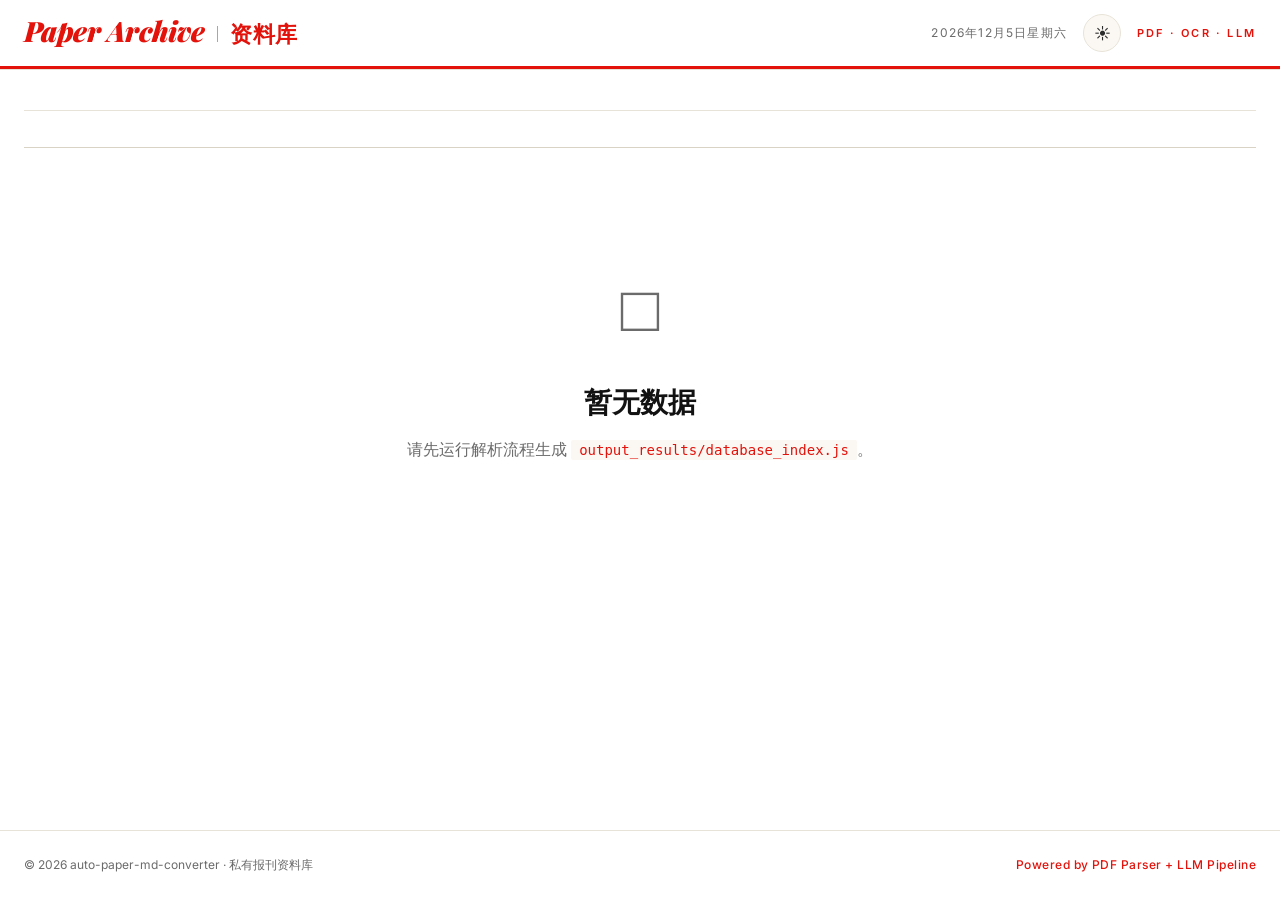
==== frontend/index.html @ baf44ee5 "Initial commit" ====
<!DOCTYPE html>
<html lang="zh-CN">
<head>
    <meta charset="UTF-8">
    <meta name="viewport" content="width=device-width, initial-scale=1.0">
    <title>Paper Archive · 报刊双语资料库</title>
    <meta name="description" content="基于 PDF 解析与 LLM 编译的私有报刊资料库">

    <link rel="preconnect" href="https://fonts.googleapis.com">
    <link rel="preconnect" href="https://fonts.gstatic.com" crossorigin>
    <link href="https://fonts.googleapis.com/css2?family=Playfair+Display:ital,wght@0,400;0,700;0,900;1,400&family=Source+Serif+4:ital,opsz,wght@0,8..60,400;0,8..60,600;1,8..60,400&family=Inter:wght@400;500;600;700&display=swap" rel="stylesheet">
    <link rel="stylesheet" href="assets/style.css?v=20260806-ft-briefing-1">
</head>
<body>
    <header class="masthead">
        <div class="masthead-inner">
            <a href="#/" class="masthead-logo">
                <span class="logo-en">Paper Archive</span>
                <span class="logo-divider"></span>
                <span class="logo-zh">资料库</span>
            </a>
            <div class="masthead-meta">
                <span id="masthead-date"></span>
                <button class="theme-toggle" id="theme-toggle" aria-label="切换主题">
                    <span class="icon-sun">☀</span>
                    <span class="icon-moon">☾</span>
                </button>
                <span class="masthead-tag">PDF · OCR · LLM</span>
            </div>
        </div>
        <div class="masthead-rule"></div>
    </header>

    <main id="view-wall" class="view view-wall is-active">

        <section class="publication-switcher" aria-label="选择报刊">
            <div id="publication-tabs" class="publication-tabs" role="tablist" aria-label="报刊列表"></div>
            <div class="publication-selection-meta">
                <h2 id="wall-publication-title"></h2>
                <span id="wall-publication-meta"></span>
            </div>
        </section>
        <section id="cover-grid" class="cover-grid"></section>
        <div id="empty-state" class="empty-state" hidden>
            <div class="empty-icon">□</div>
            <h2>暂无数据</h2>
            <p>请先运行解析流程生成 <code>output_results/database_index.js</code>。</p>
        </div>
    </main>

    <main id="view-publication" class="view view-publication">
        <div class="publication-toolbar">
            <button class="issue-home-link" id="btn-publication-back" type="button" aria-label="返回封面墙">
                <span class="issue-home-icon" aria-hidden="true">←</span>
                <span>返回封面墙</span>
            </button>
            <div>
                <span class="publication-kicker">Publication</span>
                <h1 id="publication-title" class="publication-title"></h1>
            </div>
            <span id="publication-meta" class="publication-meta"></span>
        </div>
        <section id="issue-grid" class="cover-grid"></section>
        <div id="publication-empty" class="empty-state" hidden>
            <div class="empty-icon">□</div>
            <h2>暂无已抓取期刊</h2>
        </div>
    </main>

    <main id="view-issue" class="view view-issue">
        <div class="issue-toolbar">
            <nav class="issue-breadcrumb" aria-label="当前位置">
                <button class="issue-home-link" id="btn-back" type="button" aria-label="返回封面墙">
                    <span class="issue-home-icon" aria-hidden="true">←</span>
                    <span>返回封面墙</span>
                </button>
                <span class="issue-breadcrumb-separator" aria-hidden="true">/</span>
                <span class="issue-date" id="issue-date-label"></span>
            </nav>
            <button class="mobile-nav-toggle" id="mobile-nav-toggle" data-toc-trigger aria-label="切换文章目录" aria-expanded="false">
                <span class="mobile-nav-icon">☰</span>
                <span class="mobile-nav-label">本期目录</span>
            </button>
            <span class="issue-id" id="issue-id-label"></span>
        </div>

        <div class="issue-body">
            <aside class="section-nav">
                <div class="section-nav-header">
                    <span class="section-nav-label">本期目录</span>
                    <span class="section-nav-count" id="article-count"></span>
                </div>
                <div class="section-nav-search">
                    <span class="search-icon">⌕</span>
                    <input type="search" id="nav-search" class="search-input"
                           placeholder="搜索标题、摘要、正文" autocomplete="off">
                    <button class="search-clear" id="nav-search-clear" aria-label="清除" hidden>×</button>
                </div>
                <div class="section-nav-empty" id="nav-search-empty" hidden>
                    <span>⌕</span> 无匹配文章
                </div>
                <nav id="article-list" class="article-list"></nav>
            </aside>

            <section class="article-pane">
                <section class="issue-overview" id="issue-overview" hidden></section>

                <div id="article-reader">
                    <div class="article-header" id="article-header">
                        <span class="article-section" id="current-section"></span>
                        <span class="article-category" id="current-category"></span>
                        <h2 class="article-title-zh" id="current-title-zh"></h2>
                        <h3 class="article-title-en" id="current-title-en"></h3>
                    </div>

                <div class="summary-block summary-pane">
                    <div class="pane-header">
                        <span class="pane-icon">§</span>
                        <span class="pane-title">中文解读</span>
                        <button class="tts-btn" id="tts-summary" type="button" aria-label="朗读中文解读" title="朗读中文解读">
                            <span class="tts-icon" aria-hidden="true">▶</span>
                            <span class="tts-label">朗读</span>
                        </button>
                    </div>
                    <article class="pane-body" id="summary-content"></article>
                </div>

                <div class="bilingual-block">
                    <div class="bilingual-header">
                        <span class="bilingual-icon">¶</span>
                        <span class="bilingual-title">中英对照</span>
                        <div class="tts-group">
                            <button class="tts-btn" id="tts-bilingual-zh" type="button" aria-label="朗读对照中文" title="朗读对照中文">
                                <span class="tts-icon" aria-hidden="true">▶</span>
                                <span class="tts-label">朗读中文</span>
                            </button>
                            <button class="tts-btn" id="tts-bilingual-en" type="button" aria-label="朗读对照英文" title="朗读对照英文">
                                <span class="tts-icon" aria-hidden="true">▶</span>
                                <span class="tts-label">朗读英文</span>
                            </button>
                        </div>
                    </div>
                    <div class="bilingual-grid" id="bilingual-grid"></div>
                </div>

                <nav class="article-pagination" aria-label="本期文章导航">
                    <button class="article-pagination-button article-nav-prev" id="article-nav-prev" type="button">
                        <span class="article-pagination-direction">← 上一篇文章</span>
                        <span class="article-pagination-title" id="article-nav-prev-title">已是本期第一篇</span>
                    </button>
                    <button class="article-pagination-button article-nav-next" id="article-nav-next" type="button">
                        <span class="article-pagination-direction">下一篇文章 →</span>
                        <span class="article-pagination-title" id="article-nav-next-title">已是本期最后一篇</span>
                    </button>
                </nav>

                    <button class="article-bottom-toc" id="article-bottom-toc" data-toc-trigger type="button"
                            aria-label="查看本期目录" aria-expanded="false">
                        <span class="article-bottom-toc-icon" aria-hidden="true">☰</span>
                        <span class="article-bottom-toc-copy">
                            <strong>查看本期目录</strong>
                            <span id="article-bottom-toc-count">快速选择本期其他文章</span>
                        </span>
                        <span class="article-bottom-toc-arrow" aria-hidden="true">›</span>
                    </button>
                </div>
            </section>
        </div>
    </main>

    <div class="reading-tools" aria-label="阅读工具">
        <button class="reading-tool reading-tool-top" id="back-to-top" type="button" aria-label="返回文章顶部" title="返回文章顶部">
            <span class="reading-tool-icon" aria-hidden="true">↑</span>
            <span class="reading-tool-label">顶部</span>
        </button>
    </div>

    <div class="toc-sheet" id="toc-sheet" hidden>
        <div class="toc-sheet-backdrop" id="toc-sheet-backdrop"></div>
        <div class="toc-sheet-panel" role="dialog" aria-modal="true" aria-labelledby="toc-sheet-title">
            <div class="toc-sheet-header">
                <span class="toc-sheet-title" id="toc-sheet-title">本期目录</span>
                <button class="toc-sheet-close" id="toc-sheet-close" type="button" aria-label="关闭">×</button>
            </div>
            <div class="toc-sheet-search">
                <span class="search-icon" aria-hidden="true">⌕</span>
                <input type="search" id="toc-search" class="search-input"
                       placeholder="搜索标题、摘要、正文" autocomplete="off">
                <button class="search-clear" id="toc-search-clear" type="button" aria-label="清除" hidden>×</button>
            </div>
            <div class="section-nav-empty toc-sheet-empty" id="toc-search-empty" hidden>
                <span>⌕</span> 无匹配文章
            </div>
            <div class="toc-sheet-body" id="toc-sheet-body"></div>
        </div>
    </div>

    <aside class="glossary-popover" id="glossary-popover" role="tooltip" hidden>
        <div class="glossary-popover-heading">
            <strong id="glossary-popover-term"></strong>
            <span id="glossary-popover-type"></span>
        </div>
        <div class="glossary-popover-zh" id="glossary-popover-zh"></div>
        <p id="glossary-popover-description"></p>
    </aside>

    <div class="glossary-sheet" id="glossary-sheet" hidden>
        <button class="glossary-sheet-backdrop" id="glossary-sheet-backdrop" type="button"
                aria-label="关闭术语解释"></button>
        <section class="glossary-sheet-panel" role="dialog" aria-modal="true"
                 aria-labelledby="glossary-sheet-term">
            <div class="glossary-sheet-handle" aria-hidden="true"></div>
            <header class="glossary-sheet-header">
                <div>
                    <span class="glossary-sheet-type" id="glossary-sheet-type"></span>
                    <h2 id="glossary-sheet-term"></h2>
                    <div class="glossary-sheet-zh" id="glossary-sheet-zh"></div>
                </div>
                <button class="glossary-sheet-close" id="glossary-sheet-close" type="button"
                        aria-label="关闭">×</button>
            </header>
            <p class="glossary-sheet-description" id="glossary-sheet-description"></p>
        </section>
    </div>

    <div class="lightbox" id="lightbox" hidden>
        <button class="lightbox-close" id="lightbox-close" aria-label="关闭">×</button>
        <button class="lightbox-prev" id="lightbox-prev" aria-label="上一张">‹</button>
        <button class="lightbox-next" id="lightbox-next" aria-label="下一张">›</button>
        <img class="lightbox-image" id="lightbox-image" src="" alt="">
        <div class="lightbox-caption" id="lightbox-caption"></div>
        <div class="lightbox-counter" id="lightbox-counter"></div>
    </div>

    <footer class="site-footer">
        <span>© <span id="footer-year"></span> auto-paper-md-converter · 私有报刊资料库</span>
        <span class="footer-tech">Powered by PDF Parser + LLM Pipeline</span>
    </footer>

    <script src="https://cdn.jsdelivr.net/npm/marked@13.0.3/marked.min.js"></script>
    <script>
        window.PAPER_FRONTEND_VERSION = '20260806-ft-briefing-1';
    </script>
    <script src="assets/data-config.js?v=20260806-ft-briefing-1"></script>
    <script src="assets/bootstrap.js?v=20260806-ft-briefing-1"></script>
</body>
</html>
---- frontend/assets/style.css ----
/* ============================================================
   economist_purifier · 经济学人风格双语智库
   Design tokens + Theme system (light / dark)
   ============================================================ */

:root {
    /* Brand */
    --brand-red: #e3120b;
    --brand-red-dark: #b30e08;
    --brand-red-light: #ffe9e7;
    --brand-red-dim: rgba(227, 18, 11, 0.08);

    /* Light theme surfaces */
    --bg: #ffffff;
    --bg-soft: #fbf8f3;
    --bg-elevated: #ffffff;
    --bg-overlay: rgba(255, 255, 255, 0.92);

    --text: #121212;
    --text-soft: #2c2c2c;
    --text-muted: #6b6b6b;
    --text-faint: #a8a8a8;

    --border: #e8e3d8;
    --border-soft: #f0ebe1;
    --border-strong: #d8d3c5;
    --hairline: #d8d3c5;

    --shadow-card: 0 1px 2px rgba(0, 0, 0, 0.04), 0 8px 24px rgba(0, 0, 0, 0.06);
    --shadow-card-hover: 0 4px 8px rgba(0, 0, 0, 0.06), 0 20px 48px rgba(0, 0, 0, 0.12);
    --shadow-floating: 0 6px 16px rgba(227, 18, 11, 0.25), 0 2px 6px rgba(0, 0, 0, 0.12);
    --code-bg: #f0ebe1;

    --font-display: 'Playfair Display', 'Times New Roman', Georgia, serif;
    --font-body: 'Source Serif 4', Georgia, 'Times New Roman', serif;
    --font-ui: 'Inter', -apple-system, BlinkMacSystemFont, 'Segoe UI', Roboto, sans-serif;

    --radius-sm: 2px;
    --radius-md: 6px;
    --radius-lg: 10px;
    --transition-fast: 180ms cubic-bezier(0.22, 0.61, 0.36, 1);

    color-scheme: light;
}

[data-theme="dark"] {
    --bg: #0f0f0f;
    --bg-soft: #1a1a1a;
    --bg-elevated: #1c1c1c;
    --bg-overlay: rgba(15, 15, 15, 0.92);

    --text: #ededed;
    --text-soft: #c8c8c8;
    --text-muted: #8b8b8b;
    --text-faint: #555555;

    --border: #2a2a2a;
    --border-soft: #222222;
    --border-strong: #3a3a3a;
    --hairline: #3a3a3a;

    --brand-red: #ff5b54;
    --brand-red-dark: #e3120b;
    --brand-red-light: #3a1a18;
    --brand-red-dim: rgba(255, 91, 84, 0.12);

    --shadow-card: 0 1px 2px rgba(0, 0, 0, 0.3), 0 8px 24px rgba(0, 0, 0, 0.4);
    --shadow-card-hover: 0 4px 8px rgba(0, 0, 0, 0.4), 0 20px 48px rgba(0, 0, 0, 0.5);
    --shadow-floating: 0 6px 16px rgba(255, 91, 84, 0.35), 0 2px 6px rgba(0, 0, 0, 0.5);
    --code-bg: #232323;

    color-scheme: dark;
}

/* Reset */
*, *::before, *::after {
    box-sizing: border-box;
    margin: 0;
    padding: 0;
}

html {
    font-size: 16px;
    scroll-behavior: smooth;
    -webkit-text-size-adjust: 100%;
}

body {
    font-family: var(--font-body);
    color: var(--text);
    background: var(--bg);
    line-height: 1.65;
    -webkit-font-smoothing: antialiased;
    -moz-osx-font-smoothing: grayscale;
    min-height: 100vh;
    overflow-x: hidden;
    transition: background var(--transition-fast), color var(--transition-fast);
}

button { font-family: var(--font-ui); cursor: pointer; border: none; background: none; color: inherit; }
a { color: inherit; text-decoration: none; }
img { max-width: 100%; display: block; }
/* ========== Masthead ========== */
.masthead {
    position: sticky;
    top: 0;
    z-index: 100;
    background: var(--bg-overlay);
    backdrop-filter: saturate(180%) blur(20px);
    -webkit-backdrop-filter: saturate(180%) blur(20px);
    border-bottom: 1px solid var(--border);
    transition: background var(--transition-fast), border-color var(--transition-fast);
}

.masthead-inner {
    max-width: 1600px;
    margin: 0 auto;
    padding: 14px 24px;
    display: flex;
    align-items: center;
    justify-content: space-between;
    gap: 16px;
}

.masthead-logo {
    display: flex;
    align-items: baseline;
    gap: 12px;
    color: var(--brand-red);
    transition: opacity var(--transition-fast);
    flex-shrink: 0;
}

.masthead-logo:hover { opacity: 0.75; }

.logo-en {
    font-family: var(--font-display);
    font-weight: 900;
    font-style: italic;
    font-size: clamp(20px, 3vw, 28px);
    letter-spacing: -0.02em;
    line-height: 1;
}

.logo-divider {
    width: 1px;
    height: 16px;
    background: var(--brand-red);
    opacity: 0.5;
}

.logo-zh {
    font-family: var(--font-display);
    font-weight: 700;
    font-size: clamp(16px, 2.5vw, 22px);
    letter-spacing: 0.04em;
}

.masthead-meta {
    display: flex;
    align-items: center;
    gap: 16px;
    font-family: var(--font-ui);
}

#masthead-date {
    font-size: 12px;
    color: var(--text-muted);
    text-transform: uppercase;
    letter-spacing: 0.1em;
}

.masthead-tag {
    font-size: 11px;
    color: var(--brand-red);
    font-weight: 600;
    letter-spacing: 0.2em;
}

.theme-toggle {
    width: 38px;
    height: 38px;
    border-radius: 50%;
    display: flex;
    align-items: center;
    justify-content: center;
    background: var(--bg-soft);
    border: 1px solid var(--border);
    color: var(--text-soft);
    transition: all var(--transition-fast);
    font-size: 16px;
    flex-shrink: 0;
}

.theme-toggle:hover {
    border-color: var(--brand-red);
    color: var(--brand-red);
    transform: rotate(15deg);
}

[data-theme="light"] .icon-moon { display: none; }
[data-theme="dark"] .icon-sun { display: none; }

.masthead-rule {
    height: 3px;
    background: var(--brand-red);
}

/* ========== View switcher ========== */
.view {
    max-width: 1600px;
    margin: 0 auto;
    padding: 40px 24px;
    min-height: calc(100vh - 140px);
    display: none;
    box-sizing: border-box;
}

.view.is-active {
    display: block;
    animation: viewEnter 480ms cubic-bezier(0.22, 0.61, 0.36, 1);
}

@keyframes viewEnter {
    from { opacity: 0; transform: translateY(16px); }
    to { opacity: 1; transform: translateY(0); }
}

@keyframes viewLeave {
    from { opacity: 1; transform: translateY(0); }
    to { opacity: 0; transform: translateY(-12px); }
}

.view.is-leaving {
    display: block;
    animation: viewLeave 220ms cubic-bezier(0.55, 0.06, 0.68, 0.19) forwards;
    pointer-events: none;
}

/* ========== Wall ========== */
.wall-hero {
    text-align: center;
    margin-bottom: 48px;
    padding-bottom: 28px;
    border-bottom: 1px solid var(--hairline);
}

.wall-title {
    font-family: var(--font-display);
    font-weight: 900;
    font-size: clamp(28px, 5vw, 52px);
    letter-spacing: -0.02em;
    color: var(--text);
    margin-bottom: 12px;
    line-height: 1.1;
}

.wall-subtitle {
    font-family: var(--font-body);
    font-style: italic;
    font-size: clamp(15px, 2vw, 18px);
    color: var(--text-muted);
    margin-bottom: 24px;
}

.wall-stats {
    display: inline-flex;
    flex-wrap: wrap;
    gap: 10px;
    justify-content: center;
}

.stat-pill {
    display: inline-flex;
    align-items: center;
    gap: 6px;
    padding: 6px 14px;
    background: var(--bg-soft);
    border: 1px solid var(--border);
    border-radius: 100px;
    font-family: var(--font-ui);
    font-size: 12px;
    color: var(--text-soft);
}

.stat-pill b {
    font-family: var(--font-display);
    font-weight: 700;
    font-size: 16px;
    color: var(--brand-red);
}

.publication-switcher {
    margin: 0 0 28px;
    padding: 0 0 18px;
    border-bottom: 1px solid var(--hairline);
}

.publication-tabs {
    display: flex;
    align-items: stretch;
    gap: 2px;
    border-bottom: 1px solid var(--border);
}

.publication-tab {
    position: relative;
    min-height: 54px;
    padding: 0 18px;
    color: var(--text-muted);
    font-family: var(--font-display);
    font-size: 17px;
    font-weight: 700;
    text-align: left;
    white-space: nowrap;
    transition: color var(--transition-fast), background var(--transition-fast);
}

.publication-tab::after {
    position: absolute;
    right: 18px;
    bottom: -1px;
    left: 18px;
    height: 3px;
    background: transparent;
    content: '';
}

.publication-tab-count {
    margin-left: 8px;
    color: var(--text-faint);
    font-family: var(--font-ui);
    font-size: 11px;
    font-weight: 500;
}

.publication-tab:hover,
.publication-tab:focus-visible {
    color: var(--brand-red);
    background: var(--brand-red-dim);
    outline: none;
}

.publication-tab.is-active {
    color: var(--text);
}

.publication-tab.is-active::after {
    background: var(--brand-red);
}

.publication-selection-meta {
    display: flex;
    align-items: baseline;
    justify-content: space-between;
    gap: 16px;
    padding-top: 18px;
}

.publication-selection-meta h2 {
    color: var(--text);
    font-family: var(--font-display);
    font-size: 26px;
    font-weight: 900;
    line-height: 1.2;
}

.publication-selection-meta span {
    color: var(--text-muted);
    font-family: var(--font-ui);
    font-size: 12px;
    white-space: nowrap;
}

.cover-grid {
    display: grid;
    grid-template-columns: repeat(auto-fill, minmax(280px, 1fr));
    gap: 24px;
}

.cover-card {
    background: var(--bg-elevated);
    border: 1px solid var(--border);
    border-radius: var(--radius-md);
    overflow: hidden;
    cursor: pointer;
    transition: transform var(--transition-fast), box-shadow var(--transition-fast), border-color var(--transition-fast);
    box-shadow: var(--shadow-card);
    animation: cardFadeIn 600ms cubic-bezier(0.22, 0.61, 0.36, 1) backwards;
}

.cover-card:nth-child(1) { animation-delay: 40ms; }
.cover-card:nth-child(2) { animation-delay: 80ms; }
.cover-card:nth-child(3) { animation-delay: 120ms; }
.cover-card:nth-child(4) { animation-delay: 160ms; }
.cover-card:nth-child(5) { animation-delay: 200ms; }
.cover-card:nth-child(6) { animation-delay: 240ms; }
.cover-card:nth-child(n+7) { animation-delay: 280ms; }

@keyframes cardFadeIn {
    from { opacity: 0; transform: translateY(20px); }
    to { opacity: 1; transform: translateY(0); }
}

.cover-card:hover {
    transform: translateY(-6px);
    box-shadow: var(--shadow-card-hover);
    border-color: var(--brand-red);
}

.cover-card:hover .cover-image { transform: scale(1.04); }

.cover-image-wrap {
    aspect-ratio: 3 / 4;
    background: linear-gradient(135deg, var(--brand-red) 0%, var(--brand-red-dark) 100%);
    overflow: hidden;
    position: relative;
}

.cover-image {
    width: 100%;
    height: 100%;
    object-fit: cover;
    transition: transform 600ms cubic-bezier(0.22, 0.61, 0.36, 1);
}

.cover-image-fallback {
    width: 100%;
    height: 100%;
    display: flex;
    align-items: center;
    justify-content: center;
    color: rgba(255, 255, 255, 0.85);
    font-family: var(--font-display);
    font-style: italic;
    font-weight: 900;
    font-size: clamp(40px, 8vw, 64px);
    letter-spacing: -0.03em;
}

.cover-body { padding: 18px 20px 20px; }

.cover-date-row {
    display: flex;
    align-items: center;
    justify-content: space-between;
    gap: 12px;
    margin-bottom: 4px;
}

.cover-date {
    min-width: 0;
    font-family: var(--font-display);
    font-weight: 700;
    font-size: 22px;
    color: var(--text);
}

.cover-weekend-label {
    flex: none;
    padding: 4px 7px 3px;
    border: 1px solid var(--brand-red);
    border-radius: var(--radius-sm);
    color: var(--brand-red);
    font-family: var(--font-ui);
    font-size: 10px;
    font-weight: 700;
    line-height: 1;
    letter-spacing: 0;
}

.cover-id {
    font-family: var(--font-ui);
    font-size: 11px;
    color: var(--text-muted);
    text-transform: uppercase;
    letter-spacing: 0.1em;
    margin-bottom: 14px;
}

.cover-file {
    min-height: 34px;
    margin: -6px 0 12px;
    font-family: var(--font-ui);
    font-size: 12px;
    line-height: 1.4;
    color: var(--text-soft);
    display: -webkit-box;
    -webkit-line-clamp: 2;
    -webkit-box-orient: vertical;
    overflow: hidden;
}

.cover-meta {
    display: flex;
    align-items: center;
    gap: 10px;
    padding-top: 14px;
    border-top: 1px solid var(--border);
    font-family: var(--font-ui);
    font-size: 12px;
    color: var(--text-muted);
}

.cover-meta-count { color: var(--brand-red); font-weight: 600; }

.cover-meta-arrow {
    margin-left: auto;
    color: var(--brand-red);
    font-size: 16px;
    transition: transform var(--transition-fast);
}

.cover-card:hover .cover-meta-arrow { transform: translateX(4px); }

.publication-toolbar {
    display: flex;
    align-items: end;
    justify-content: space-between;
    gap: 20px;
    margin-bottom: 34px;
    padding-bottom: 18px;
    border-bottom: 1px solid var(--hairline);
}

.publication-toolbar > div { flex: 1; text-align: center; }
.publication-kicker {
    display: block;
    color: var(--brand-red);
    font: 700 11px/1 var(--font-ui);
    letter-spacing: .18em;
    text-transform: uppercase;
    margin-bottom: 8px;
}
.publication-title {
    font: 900 38px/1.1 var(--font-display);
}
.publication-meta {
    min-width: 110px;
    text-align: right;
    color: var(--text-muted);
    font: 12px var(--font-ui);
}

.article-image-analysis {
    padding: 18px 22px 8px;
    border-bottom: 1px solid var(--border-soft);
    background: var(--bg-soft);
}
.article-image-analysis-title {
    margin-bottom: 12px;
    color: var(--brand-red);
    font: 700 11px var(--font-ui);
    letter-spacing: .14em;
    text-transform: uppercase;
}
.article-image-grid {
    display: grid;
    grid-template-columns: repeat(auto-fit, minmax(220px, 1fr));
    gap: 16px;
}
.article-image-item {
    margin: 0;
    border: 1px solid var(--border);
    background: var(--bg);
    cursor: zoom-in;
}
.article-image-item img {
    width: 100%;
    max-height: 280px;
    object-fit: contain;
    background: #f4f1eb;
}
.article-image-item figcaption {
    padding: 9px 11px 11px;
    color: var(--text-soft);
    font: 12px/1.55 var(--font-ui);
}
.article-image-kind {
    display: block;
    margin-bottom: 3px;
    color: var(--brand-red);
    font-weight: 700;
}

.empty-state {
    text-align: center;
    padding: 80px 20px;
    color: var(--text-muted);
}

.empty-icon { font-size: 64px; margin-bottom: 16px; }

.empty-state h2 {
    font-family: var(--font-display);
    font-size: 28px;
    color: var(--text);
    margin-bottom: 12px;
}

.empty-state code {
    background: var(--bg-soft);
    padding: 2px 8px;
    border-radius: var(--radius-sm);
    font-size: 14px;
    color: var(--brand-red);
}

/* ========== Issue toolbar ========== */
.issue-toolbar {
    display: flex;
    align-items: center;
    justify-content: space-between;
    gap: 16px;
    padding: 6px 0 14px;
    margin-bottom: 24px;
    border-bottom: 1px solid var(--hairline);
}

.issue-breadcrumb {
    display: flex;
    min-width: 0;
    align-items: center;
    gap: 10px;
    color: var(--text-muted);
    font-family: var(--font-ui);
    font-size: 12px;
}

.issue-home-link {
    display: inline-flex;
    align-items: center;
    gap: 6px;
    padding: 5px 0;
    color: var(--text-soft);
    font-size: 12px;
    font-weight: 600;
    transition: color var(--transition-fast), transform var(--transition-fast);
    flex-shrink: 0;
}

.issue-home-link:hover {
    color: var(--brand-red);
    transform: translateX(-2px);
}

.issue-home-icon {
    font-size: 15px;
    line-height: 1;
    transition: transform var(--transition-fast);
}

.issue-home-link:hover .issue-home-icon {
    transform: translateX(-2px);
}

.issue-breadcrumb-separator {
    color: var(--text-faint);
}

.issue-id {
    margin-left: auto;
    font-family: var(--font-ui);
    font-size: 11px;
    color: var(--text-muted);
    text-transform: uppercase;
    letter-spacing: 0.12em;
}

.issue-date {
    color: var(--text-muted);
    font-size: 12px;
    font-weight: 500;
    letter-spacing: 0.04em;
}

.mobile-nav-toggle {
    display: none;
    padding: 8px 14px;
    background: var(--bg-soft);
    border: 1px solid var(--border);
    border-radius: var(--radius-md);
    font-size: 13px;
    color: var(--text-soft);
    align-items: center;
    gap: 6px;
    transition: all var(--transition-fast);
}

.mobile-nav-icon {
    font-size: 16px;
    line-height: 1;
    transition: transform var(--transition-fast);
}

.mobile-nav-toggle.is-active {
    background: var(--brand-red);
    color: #fff;
    border-color: var(--brand-red);
}

.mobile-nav-toggle.is-active .mobile-nav-icon {
    transform: rotate(90deg);
}

.issue-body {
    display: grid;
    grid-template-columns: 280px 1fr;
    gap: 28px;
    align-items: start;
}

.section-nav {
    position: sticky;
    top: 110px;
    max-height: calc(100vh - 140px);
    overflow-y: auto;
    background: var(--bg-soft);
    border: 1px solid var(--border);
    border-radius: var(--radius-md);
    padding: 16px 0;
    transition: background var(--transition-fast), border-color var(--transition-fast);
}

.section-nav::-webkit-scrollbar { width: 6px; }
.section-nav::-webkit-scrollbar-thumb { background: var(--hairline); border-radius: 3px; }

.section-nav-header {
    display: flex;
    justify-content: space-between;
    align-items: center;
    padding: 0 18px 12px;
    border-bottom: 1px solid var(--border);
    margin-bottom: 10px;
}

.section-nav-label {
    font-family: var(--font-display);
    font-weight: 700;
    font-size: 16px;
    color: var(--text);
}

.section-nav-count {
    font-family: var(--font-ui);
    font-size: 11px;
    color: var(--brand-red);
    font-weight: 600;
    background: var(--brand-red-light);
    padding: 2px 8px;
    border-radius: 100px;
}

.article-list { list-style: none; }
.article-group { margin-bottom: 6px; }

.article-group.is-active {
    background: var(--brand-red-dim);
}

.article-group-header {
    display: flex;
    width: 100%;
    align-items: baseline;
    justify-content: space-between;
    gap: 10px;
    font-family: var(--font-ui);
    font-size: 10px;
    font-weight: 700;
    color: var(--text-muted);
    text-transform: uppercase;
    letter-spacing: 0.18em;
    padding: 10px 18px 4px;
    background: transparent;
    text-align: left;
    overflow-wrap: anywhere;
}

.article-group-header > span:first-child { min-width: 0; }
.article-group-count {
    flex: 0 0 auto;
    color: var(--text-faint);
    font-size: 10px;
    letter-spacing: 0;
}

.article-group-header:hover,
.article-group-header.is-active {
    color: var(--brand-red);
}

.article-category-header {
    cursor: default;
}

.article-category-header:not(.is-active):hover {
    color: var(--text-muted);
}

.article-item {
    display: block;
    width: 100%;
    text-align: left;
    padding: 10px 18px;
    border-left: 3px solid transparent;
    transition: all var(--transition-fast);
    cursor: pointer;
    font-family: var(--font-body);
    background: transparent;
}

.article-item:hover {
    background: var(--bg);
    border-left-color: var(--brand-red);
}

.article-item.is-active {
    background: var(--bg);
    border-left-color: var(--brand-red);
}

.article-item.is-active .article-item-title-zh {
    color: var(--brand-red);
    font-weight: 700;
}

.article-item-title-zh {
    font-size: 14px;
    color: var(--text);
    line-height: 1.4;
    margin-bottom: 2px;
    transition: color var(--transition-fast);
}

.article-item-title-en {
    font-size: 11px;
    color: var(--text-muted);
    font-style: italic;
    line-height: 1.3;
    display: -webkit-box;
    -webkit-line-clamp: 2;
    -webkit-box-orient: vertical;
    overflow: hidden;
}

.article-item.is-cartoon .article-item-title-en::before { content: '🎨 '; }
.article-item.is-indicators .article-item-title-en::before { content: '📊 '; }

/* 漫画/indicators 选中态: 与普通文章一致, 由 .is-active 控制 */
.article-item.is-cartoon.is-active {
    background: var(--brand-red-dim);
}

/* ========== Article pane ========== */
.article-pane { background: transparent; }

.article-header {
    margin-bottom: 24px;
    padding-bottom: 20px;
    border-bottom: 1px solid var(--hairline);
}

.article-section {
    display: inline-block;
    font-family: var(--font-ui);
    font-size: 10px;
    font-weight: 700;
    color: var(--brand-red);
    text-transform: uppercase;
    letter-spacing: 0.2em;
    margin-bottom: 10px;
}

.article-category {
    display: inline-block;
    margin-left: 8px;
    color: var(--text-muted);
    font-family: var(--font-ui);
    font-size: 10px;
}

.issue-overview {
    max-width: 920px;
    margin: 0 auto;
}

.issue-overview-header {
    padding-bottom: 22px;
    border-bottom: 2px solid var(--text);
}

.issue-overview-kicker {
    color: var(--brand-red);
    font-family: var(--font-ui);
    font-size: 10px;
    font-weight: 700;
    text-transform: uppercase;
}

.issue-overview-header h1 {
    margin: 7px 0 4px;
    color: var(--text);
    font-family: var(--font-display);
    font-size: 36px;
    line-height: 1.15;
}

.issue-overview-header p { color: var(--text-muted); font-style: italic; }
.frontpage-leads,
.whats-news,
.print-page-articles { padding: 24px 0; }
.frontpage-leads h2,
.whats-news-group h2,
.print-page-articles h2 {
    margin-bottom: 10px;
    font-family: var(--font-display);
    font-size: 19px;
}
.whats-news { border-top: 1px solid var(--hairline); }
.whats-news-group + .whats-news-group { margin-top: 28px; }
.whats-news-group h2 span { display: block; }
.whats-news-group h2 small {
    display: block;
    margin-top: 2px;
    color: var(--text-muted);
    font-family: var(--font-ui);
    font-size: 11px;
    font-weight: 500;
}
.whats-news-group ul { list-style: none; }
.whats-news-group li { border-top: 1px solid var(--hairline); }
.whats-news-group li:last-child { border-bottom: 1px solid var(--hairline); }
.whats-news-group button,
.issue-overview-article {
    display: flex;
    width: 100%;
    min-width: 0;
    padding: 13px 4px;
    align-items: baseline;
    justify-content: space-between;
    gap: 18px;
    background: transparent;
    color: var(--text);
    text-align: left;
}
.whats-news-group button:not(:disabled):hover,
.issue-overview-article:hover { color: var(--brand-red); }
.whats-news-group button:disabled { color: var(--text-muted); cursor: not-allowed; }
.whats-news-group button span { min-width: 0; line-height: 1.55; overflow-wrap: anywhere; }
.whats-news-group .whats-news-copy {
    display: flex;
    width: 100%;
    min-width: 0;
    flex: 1 1 auto;
    flex-direction: column;
    gap: 2px;
}
.whats-news-copy strong {
    overflow-wrap: anywhere;
    font-family: var(--font-display);
    font-size: 17px;
    line-height: 1.4;
}
.whats-news-copy em {
    overflow-wrap: anywhere;
    color: var(--text-muted);
    font-size: 12px;
    line-height: 1.45;
}
.whats-news-group .whats-news-summary {
    margin-top: 4px;
    color: var(--text-muted);
    font-size: 12px;
    line-height: 1.5;
}
.whats-news-group .whats-news-summary.is-primary {
    margin-top: 0;
    color: inherit;
    font-size: inherit;
}
.whats-news-group button small { flex: 0 0 auto; color: var(--brand-red); font-family: var(--font-ui); font-size: 11px; }
.whats-news-group button:disabled small { color: var(--text-faint); }
.issue-overview-articles { border-top: 1px solid var(--hairline); }
.issue-overview-article { border-bottom: 1px solid var(--hairline); }
.issue-overview-article strong { min-width: 0; font-family: var(--font-display); font-size: 17px; line-height: 1.4; overflow-wrap: anywhere; }
.issue-overview-article span { min-width: 0; max-width: 42%; color: var(--text-muted); font-size: 12px; font-style: italic; overflow-wrap: anywhere; }
.issue-overview-empty { padding: 24px 0; color: var(--text-muted); }

.article-title-zh {
    font-family: var(--font-display);
    font-weight: 900;
    font-size: clamp(22px, 3.5vw, 36px);
    line-height: 1.2;
    color: var(--text);
    margin-bottom: 12px;
    overflow-wrap: break-word;
    word-break: break-word;
}

.article-title-en {
    font-family: var(--font-body);
    font-style: italic;
    font-size: clamp(15px, 1.8vw, 18px);
    color: var(--text-muted);
    line-height: 1.4;
    overflow-wrap: break-word;
    word-break: break-word;
}

.article-pane { background: transparent; }

.pane-header {
    display: flex;
    align-items: baseline;
    gap: 10px;
    padding: 14px 22px;
    background: var(--bg-soft);
    border-bottom: 1px solid var(--border);
}

.pane-icon { font-size: 16px; }

.pane-title {
    font-family: var(--font-display);
    font-weight: 700;
    font-size: 17px;
    color: var(--text);
}

.pane-subtitle {
    font-family: var(--font-ui);
    font-size: 10px;
    color: var(--text-muted);
    text-transform: uppercase;
    letter-spacing: 0.16em;
    margin-left: auto;
}

.pane-body {
    padding: 24px 28px 36px;
    overflow-y: auto;
    max-height: calc(100vh - 280px);
    font-family: var(--font-body);
    font-size: 15.5px;
    line-height: 1.75;
    color: var(--text-soft);
}

.pane-body::-webkit-scrollbar { width: 8px; }
.pane-body::-webkit-scrollbar-thumb { background: var(--hairline); border-radius: 4px; }

.summary-pane .pane-body h1, .summary-pane .pane-body h2,
.summary-pane .pane-body h3, .summary-pane .pane-body h4 {
    font-family: var(--font-display);
    color: var(--text);
    margin-top: 26px;
    margin-bottom: 12px;
    line-height: 1.3;
}

.summary-pane .pane-body h3 {
    font-size: 19px;
    font-weight: 700;
    padding-bottom: 6px;
    border-bottom: 2px solid var(--brand-red);
    display: inline-block;
}

.summary-pane .pane-body h4 { font-size: 16px; font-weight: 700; color: var(--brand-red); }
.summary-pane .pane-body p { margin-bottom: 14px; }
.summary-pane .pane-body strong { color: var(--text); font-weight: 700; }
.summary-pane .pane-body ul, .summary-pane .pane-body ol { padding-left: 22px; margin-bottom: 16px; }
.summary-pane .pane-body li { margin-bottom: 6px; }

.summary-pane .pane-body table {
    width: 100%;
    border-collapse: collapse;
    margin: 16px 0;
    font-family: var(--font-ui);
    font-size: 13.5px;
}

.summary-pane .pane-body th {
    text-align: left;
    padding: 10px 12px;
    background: var(--bg-soft);
    border-bottom: 2px solid var(--brand-red);
    font-weight: 700;
    color: var(--text);
}

.summary-pane .pane-body td {
    padding: 10px 12px;
    border-bottom: 1px solid var(--border);
    color: var(--text-soft);
}

.summary-pane .pane-body tr:last-child td { border-bottom: none; }
.summary-pane .pane-body code {
    background: var(--code-bg);
    padding: 2px 6px;
    border-radius: var(--radius-sm);
    font-size: 13px;
    color: var(--brand-red);
}

.summary-pane .pane-body blockquote {
    border-left: 3px solid var(--brand-red);
    padding: 8px 16px;
    margin: 16px 0;
    color: var(--text-muted);
    font-style: italic;
}

/* ========== 中英逐段对照阅读器(平铺版) ========== */
.summary-block,
.bilingual-block {
    background: var(--bg);
    border: 1px solid var(--border);
    border-radius: var(--radius-md);
    overflow: hidden;
    transition: background var(--transition-fast), border-color var(--transition-fast);
}

.summary-block { margin-bottom: 20px; }

.bilingual-header {
    display: flex;
    align-items: baseline;
    gap: 10px;
    padding: 14px 22px;
    background: var(--bg-soft);
    border-bottom: 1px solid var(--border);
}

.bilingual-icon { font-size: 16px; }

.bilingual-title {
    font-family: var(--font-display);
    font-weight: 700;
    font-size: 17px;
    color: var(--text);
}

.bilingual-subtitle {
    font-family: var(--font-ui);
    font-size: 10px;
    color: var(--text-muted);
    text-transform: uppercase;
    letter-spacing: 0.16em;
    margin-left: auto;
}

/* ============================================================
   TTS 朗读按钮 (Web Speech API,  零成本)
   ============================================================ */
.tts-btn {
    display: inline-flex;
    align-items: center;
    gap: 6px;
    margin-left: auto;
    padding: 6px 12px;
    background: transparent;
    color: var(--text);
    border: 1px solid var(--border);
    border-radius: 18px;
    font-family: var(--font-ui);
    font-size: 12px;
    font-weight: 600;
    cursor: pointer;
    transition: all var(--transition-fast);
    -webkit-tap-highlight-color: transparent;
    line-height: 1;
    white-space: nowrap;
}

.tts-btn:hover {
    background: var(--bg-soft);
    border-color: var(--brand-red);
    color: var(--brand-red);
}

.tts-btn:active {
    transform: scale(0.97);
}

.tts-btn:disabled {
    opacity: 0.4;
    cursor: not-allowed;
    pointer-events: none;
}

/* 正在朗读:实心红色 */
.tts-btn.is-playing {
    background: var(--brand-red);
    border-color: var(--brand-red);
    color: #fff;
}

.tts-btn.is-playing:hover {
    background: var(--brand-red-dark);
    border-color: var(--brand-red-dark);
    color: #fff;
}

.tts-btn .tts-icon {
    font-size: 13px;
    line-height: 1;
}

/* 中英对照头部: 2 个按钮排在一起 */
.tts-group {
    display: inline-flex;
    gap: 8px;
    margin-left: auto;
}

/* 自适应: 极窄屏只留图标 */
@media (max-width: 480px) {
    .tts-btn .tts-label {
        display: none;
    }
    .tts-btn {
        padding: 6px 10px;
    }
}


/* 容器:只装一对一对的段落,不再有 1fr 1fr 大列 */
.bilingual-grid { }

/* 每一对段:左 ZH、右 EN,平铺到页面 */
.bilingual-pair {
    display: grid;
    grid-template-columns: 1fr 1fr;
    border-bottom: 1px dashed var(--border-soft);
}
.bilingual-pair:last-child { border-bottom: none; }

.bilingual-pair-zh,
.bilingual-pair-en {
    padding: 14px 22px;
    font-family: var(--font-body);
    font-size: 14.5px;
    line-height: 1.75;
    min-width: 0;       /* grid 子项允许压缩,防止中文长行撑爆布局 */
    overflow-wrap: break-word;
}
.bilingual-pair-en {
    color: var(--text-soft);
}
.bilingual-pair-zh {
    border-left: 1px solid var(--border);
    color: var(--text);
}

/* 段落内部排版(和之前一致,scope 改成 pair 即可) */
.bilingual-pair h1 {
    font-family: var(--font-display);
    font-size: 22px;
    font-weight: 700;
    margin: 18px 0 8px;
    line-height: 1.25;
}
.bilingual-pair h2 {
    font-family: var(--font-display);
    font-size: 19px;
    font-weight: 700;
    margin: 16px 0 6px;
}
.bilingual-pair h3 {
    font-family: var(--font-display);
    font-size: 17px;
    font-weight: 700;
    margin: 14px 0 6px;
}
.bilingual-pair h4 {
    font-family: var(--font-display);
    font-size: 15px;
    font-weight: 700;
    margin: 12px 0 4px;
    color: var(--brand-red);
}
.bilingual-pair p { margin-bottom: 10px; }
.bilingual-pair p:last-child { margin-bottom: 0; }
.bilingual-pair a {
    color: var(--brand-red);
    text-decoration: underline;
    text-decoration-thickness: 1px;
    text-underline-offset: 2px;
}
.bilingual-pair strong, .bilingual-pair b { font-weight: 700; color: var(--text); }
.bilingual-pair em, .bilingual-pair i { font-style: italic; }
.bilingual-pair ul, .bilingual-pair ol { padding-left: 22px; margin-bottom: 10px; }

.bilingual-empty {
    color: var(--text-muted);
    text-align: center;
    padding: 40px 20px;
    font-style: italic;
}

.text-muted {
    color: var(--text-muted);
    font-style: italic;
}

/* ========== 漫画专栏横幅 ========== */
.cartoon-banner {
    margin-bottom: 32px;
    padding: 24px 28px;
    background: var(--bg-soft);
    border-left: 4px solid var(--brand-red);
    border-radius: var(--radius-md);
}

.cartoon-tag {
    display: inline-block;
    font-family: var(--font-ui);
    font-size: 11px;
    font-weight: 700;
    color: var(--brand-red);
    text-transform: uppercase;
    letter-spacing: 0.2em;
    margin-bottom: 16px;
}

.cartoon-images {
    display: flex;
    flex-direction: column;
    gap: 16px;
    align-items: center;
}

.cartoon-images img {
    max-width: 100%;
    height: auto;
    border-radius: var(--radius-sm);
    box-shadow: 0 4px 14px rgba(0, 0, 0, 0.08);
    background: var(--bg);
    padding: 8px;
}

/* ========== 经济指标画廊 ========== */
.indicators-banner {
    margin-bottom: 32px;
    padding: 24px 28px;
    background: linear-gradient(135deg, #fff8f0 0%, var(--bg-soft) 100%);
    border-left: 4px solid var(--brand-red);
    border-radius: var(--radius-md);
}

[data-theme="dark"] .indicators-banner {
    background: linear-gradient(135deg, #2a1f15 0%, var(--bg-soft) 100%);
}

.indicators-tag {
    display: inline-block;
    font-family: var(--font-ui);
    font-size: 11px;
    font-weight: 700;
    color: var(--brand-red);
    text-transform: uppercase;
    letter-spacing: 0.2em;
    margin-bottom: 6px;
}

.indicators-hint {
    font-family: var(--font-ui);
    font-size: 12px;
    color: var(--text-muted);
    margin-bottom: 18px;
    font-style: italic;
}

.indicators-gallery {
    display: grid;
    grid-template-columns: repeat(auto-fill, minmax(260px, 1fr));
    gap: 16px;
}

.indicator-item {
    background: var(--bg);
    border: 1px solid var(--border);
    border-radius: var(--radius-sm);
    overflow: hidden;
    cursor: zoom-in;
    transition: transform var(--transition-fast), box-shadow var(--transition-fast), border-color var(--transition-fast);
}

.indicator-item:hover {
    transform: translateY(-3px);
    box-shadow: 0 6px 20px rgba(0, 0, 0, 0.1);
    border-color: var(--brand-red);
}

.indicator-item img {
    width: 100%;
    height: auto;
    display: block;
    background: var(--bg-soft);
}

.indicator-caption {
    padding: 10px 14px;
    font-family: var(--font-body);
    font-size: 12px;
    color: var(--text-muted);
    line-height: 1.4;
    border-top: 1px solid var(--border);
    min-height: 36px;
}

/* ========== 灯箱 ========== */
.lightbox {
    position: fixed;
    inset: 0;
    background: rgba(0, 0, 0, 0.94);
    z-index: 1000;
    display: flex;
    align-items: center;
    justify-content: center;
    flex-direction: column;
    padding: 60px 80px;
}

.lightbox[hidden] { display: none !important; }

.lightbox-image {
    max-width: 90vw;
    max-height: 78vh;
    object-fit: contain;
    background: #fff;
    box-shadow: 0 20px 60px rgba(0, 0, 0, 0.6);
    /* ★ 手机端原生双指缩放图片 (Chrome / Safari 都支持) */
    touch-action: pinch-zoom;
    /* ★ PC 端 cursor: zoom-in 已经在 JS 里动态设置 */
    -webkit-user-drag: none;
    user-select: none;
}

.lightbox-caption {
    margin-top: 16px;
    color: #fff;
    font-family: var(--font-body);
    font-size: 14px;
    text-align: center;
    max-width: 80vw;
    line-height: 1.5;
}

.lightbox-counter {
    position: absolute;
    top: 24px;
    right: 32px;
    color: rgba(255, 255, 255, 0.7);
    font-family: var(--font-ui);
    font-size: 13px;
    letter-spacing: 0.1em;
}

.lightbox-close, .lightbox-prev, .lightbox-next {
    position: absolute;
    background: rgba(255, 255, 255, 0.1);
    border: none;
    color: #fff;
    font-size: 32px;
    cursor: pointer;
    border-radius: 50%;
    transition: background var(--transition-fast);
    font-family: var(--font-ui);
    line-height: 1;
}

.lightbox-close:hover, .lightbox-prev:hover, .lightbox-next:hover {
    background: rgba(255, 255, 255, 0.25);
}

.lightbox-close { top: 24px; right: 24px; width: 48px; height: 48px; }
.lightbox-prev, .lightbox-next {
    top: 50%;
    transform: translateY(-50%);
    width: 56px;
    height: 56px;
}
.lightbox-prev { left: 16px; }
.lightbox-next { right: 16px; }

/* ========== Footer ========== */
.site-footer {
    max-width: 1600px;
    margin: 0 auto;
    padding: 24px;
    border-top: 1px solid var(--border);
    display: flex;
    justify-content: space-between;
    align-items: center;
    flex-wrap: wrap;
    gap: 12px;
    font-family: var(--font-ui);
    font-size: 12px;
    color: var(--text-muted);
}

.footer-tech {
    color: var(--brand-red);
    font-weight: 500;
    letter-spacing: 0.04em;
}

/* ============================================================
   Responsive — Tablet (≤1024px)
   ============================================================ */
@media (max-width: 1024px) {
    .view { padding: 32px 20px; }

    .issue-body {
        grid-template-columns: 1fr;
        gap: 20px;
    }

    .section-nav {
        position: static;
        max-height: 360px;
    }

    .mobile-nav-toggle {
        display: inline-flex;
        margin-left: auto;
    }

    .issue-id {
        display: none;
    }

    /* 平板/手机:每对的左右栏堆叠(防止半屏宽字太窄) */
    .bilingual-pair {
        grid-template-columns: 1fr;
    }
    .bilingual-pair-zh {
        border-left: none;
        border-top: 1px dashed var(--border-soft);
    }

    .pane-body {
        max-height: none;
    }
}

/* ============================================================
   Responsive — Mobile (≤640px)
   ============================================================ */
@media (max-width: 640px) {
    .publication-toolbar { align-items: flex-start; flex-wrap: wrap; }
    .publication-toolbar > div { order: -1; flex-basis: 100%; text-align: left; }
    .publication-title { font-size: 30px; }
    .publication-meta { margin-left: auto; min-width: 0; }
    .article-image-grid { grid-template-columns: 1fr; }

    .masthead-inner {
        padding: 12px 16px;
    }

    .logo-en { font-size: 20px; }
    .logo-zh { font-size: 18px; }
    .logo-divider { height: 14px; }

    #masthead-date { display: none; }
    .masthead-tag { display: none; }

    .wall-hero { margin-bottom: 32px; padding-bottom: 20px; }
    .wall-title { font-size: 28px; }
    .wall-subtitle { font-size: 14px; }

    .publication-switcher { margin-bottom: 20px; padding-bottom: 14px; }
    .publication-tabs {
        display: grid;
        grid-template-columns: repeat(var(--publication-tab-columns, 3), minmax(0, 1fr));
        width: 100%;
        gap: 0;
        overflow: visible;
    }
    .publication-tabs.is-many { grid-template-columns: repeat(2, minmax(0, 1fr)); }
    .publication-tab {
        min-width: 0;
        min-height: 58px;
        padding: 8px 7px;
        font-size: 13px;
        line-height: 1.2;
        text-align: center;
        white-space: normal;
    }
    .publication-tab::after { right: 7px; left: 7px; }
    .publication-tab-label {
        display: block;
        overflow-wrap: normal;
        text-wrap: balance;
    }
    .publication-tab-count { display: none; }
    .publication-selection-meta { gap: 12px; padding-top: 14px; }
    .publication-selection-meta h2 { font-size: 22px; }
    .publication-selection-meta span { font-size: 11px; }

    .cover-grid {
        grid-template-columns: repeat(auto-fill, minmax(200px, 1fr));
        gap: 18px;
    }

    .cover-image-wrap { aspect-ratio: 4 / 5; }
    .cover-body { padding: 14px 16px 16px; }
    .cover-date { font-size: 19px; }

    .view { padding: 24px 16px; }

    .issue-toolbar {
        flex-direction: row;
        align-items: center;
        flex-wrap: nowrap;
        gap: 8px;
        padding-bottom: 12px;
    }

    .issue-breadcrumb {
        min-width: 0;
    }

    .issue-home-link {
        font-size: 12px;
    }

    .issue-breadcrumb-separator,
    .issue-date {
        display: none;
    }

    .article-title-zh { font-size: 22px; }
    .article-title-en { font-size: 14px; }
    .issue-overview-header h1 { font-size: 30px; }
    .whats-news-group button,
    .issue-overview-article {
        align-items: flex-start;
        flex-direction: column;
        gap: 5px;
    }
    .issue-overview-article span { max-width: 100%; }

    .pane-body {
        padding: 18px 18px 28px;
        font-size: 14.5px;
        max-height: 400px;
    }

    .bilingual-pair-zh,
    .bilingual-pair-en {
        padding: 12px 16px;
        font-size: 13.5px;
    }

    .indicators-gallery {
        grid-template-columns: 1fr;
    }

    .lightbox {
        padding: 50px 20px;
    }

    .lightbox-prev, .lightbox-next {
        width: 44px;
        height: 44px;
        font-size: 24px;
    }
    .site-footer {
        flex-direction: column;
        text-align: center;
        padding: 20px 16px;
    }
}

/* ============================================================
   Inline glossary
   ============================================================ */
.glossary-term {
    display: inline;
    padding: 0;
    border: 0;
    border-bottom: 1px dotted var(--brand-red);
    border-radius: 0;
    background: transparent;
    color: inherit;
    font: inherit;
    line-height: inherit;
    text-align: inherit;
    text-decoration: none;
    text-underline-offset: 3px;
    cursor: help;
}

.glossary-term:hover,
.glossary-term:focus-visible,
.glossary-term[aria-expanded="true"] {
    border-bottom-style: solid;
    color: var(--brand-red);
    outline: none;
}

.glossary-term:focus-visible {
    box-shadow: 0 2px 0 var(--brand-red-light);
}

.glossary-popover {
    position: fixed;
    z-index: 1200;
    width: min(380px, calc(100vw - 32px));
    padding: 16px 18px;
    border: 1px solid var(--border-strong);
    border-top: 3px solid var(--brand-red);
    border-radius: var(--radius-md);
    background: var(--bg-elevated);
    color: var(--text);
    box-shadow: var(--shadow-card-hover);
    font-family: var(--font-ui);
    font-size: 13px;
    line-height: 1.65;
}

.glossary-popover[hidden],
.glossary-sheet[hidden] {
    display: none !important;
}

.glossary-popover-heading {
    display: flex;
    align-items: baseline;
    justify-content: space-between;
    gap: 12px;
}

.glossary-popover-heading strong {
    font-family: var(--font-display);
    font-size: 17px;
    line-height: 1.3;
}

.glossary-popover-heading span,
.glossary-sheet-type {
    flex: 0 0 auto;
    color: var(--brand-red);
    font-size: 10px;
    font-weight: 700;
    text-transform: uppercase;
}

.glossary-popover-zh,
.glossary-sheet-zh {
    margin-top: 2px;
    color: var(--text-muted);
    font-size: 12px;
}

.glossary-popover p {
    margin-top: 10px;
}

.glossary-sheet {
    position: fixed;
    inset: 0;
    z-index: 1300;
}

body.glossary-open {
    overflow: hidden;
}

.glossary-sheet-backdrop {
    position: absolute;
    inset: 0;
    width: 100%;
    height: 100%;
    background: rgba(0, 0, 0, 0.48);
}

.glossary-sheet-panel {
    position: absolute;
    right: 0;
    bottom: 0;
    left: 0;
    max-height: min(70vh, 540px);
    padding: 10px 20px max(24px, env(safe-area-inset-bottom));
    overflow-y: auto;
    border-radius: 8px 8px 0 0;
    background: var(--bg-elevated);
    color: var(--text);
    box-shadow: 0 -12px 40px rgba(0, 0, 0, 0.22);
}

.glossary-sheet-handle {
    width: 38px;
    height: 4px;
    margin: 0 auto 15px;
    border-radius: 2px;
    background: var(--border-strong);
}

.glossary-sheet-header {
    display: flex;
    align-items: flex-start;
    justify-content: space-between;
    gap: 16px;
}

.glossary-sheet-header h2 {
    margin-top: 2px;
    font-family: var(--font-display);
    font-size: 23px;
    line-height: 1.25;
}

.glossary-sheet-close {
    flex: 0 0 40px;
    width: 40px;
    height: 40px;
    border: 1px solid var(--border);
    border-radius: 50%;
    font-size: 24px;
    line-height: 1;
}

.glossary-sheet-description {
    margin-top: 16px;
    font-family: var(--font-body);
    font-size: 15px;
    line-height: 1.8;
}

@media (min-width: 721px) and (hover: hover) and (pointer: fine) {
    .glossary-sheet {
        display: none !important;
    }
}

@media (max-width: 720px), (hover: none), (pointer: coarse) {
    .glossary-popover {
        display: none !important;
    }

    .glossary-term {
        min-height: 28px;
        cursor: pointer;
        -webkit-tap-highlight-color: var(--brand-red-dim);
    }
}

@media print {
    .glossary-popover,
    .glossary-sheet {
        display: none !important;
    }
}

/* ============================================================
   Responsive — Small mobile (≤400px)
   ============================================================ */
@media (max-width: 400px) {
    .cover-grid { grid-template-columns: 1fr; }
    .cover-image-wrap { aspect-ratio: 3 / 4; }
    .stat-pill { font-size: 11px; padding: 5px 12px; }
}

/* ============================================================
   TOC 底部弹层 (从底部滑出, 显示本期所有文章)
   ============================================================ */
.toc-sheet {
    position: fixed;
    inset: 0;
    z-index: 200;
}

.toc-sheet[hidden] {
    display: none;
}

.toc-sheet-backdrop {
    position: absolute;
    inset: 0;
    background: rgba(0, 0, 0, 0.5);
    opacity: 0;
    transition: opacity 0.25s ease;
}

.toc-sheet.is-open .toc-sheet-backdrop {
    opacity: 1;
}

.toc-sheet-panel {
    position: absolute;
    left: 0;
    right: 0;
    bottom: 0;
    max-height: 75vh;
    background: var(--bg);
    border-radius: 16px 16px 0 0;
    box-shadow: 0 -8px 30px rgba(0, 0, 0, 0.18);
    transform: translateY(100%);
    transition: transform 0.3s cubic-bezier(0.16, 1, 0.3, 1);
    display: flex;
    flex-direction: column;
    width: 100%;
    max-width: 100vw;
    overflow: hidden;
}

.toc-sheet.is-open .toc-sheet-panel {
    transform: translateY(0);
}

.toc-sheet-header {
    display: flex;
    align-items: center;
    justify-content: space-between;
    padding: 16px 20px;
    border-bottom: 1px solid var(--border);
    flex-shrink: 0;
}

.toc-sheet-title {
    font-family: var(--font-display);
    font-weight: 700;
    font-size: 17px;
    color: var(--text);
}

.toc-sheet-close {
    width: 32px;
    height: 32px;
    border-radius: 50%;
    background: var(--bg-soft);
    border: none;
    color: var(--text);
    font-size: 22px;
    line-height: 1;
    cursor: pointer;
    display: flex;
    align-items: center;
    justify-content: center;
    transition: background 0.15s;
}

.toc-sheet-close:hover {
    background: var(--border);
}

.toc-sheet-body {
    flex: 1;
    overflow-y: auto;
    padding: 12px 0 24px;
    -webkit-overflow-scrolling: touch;
    min-width: 0;
}

.toc-sheet-search {
    position: relative;
    display: flex;
    align-items: center;
    flex: 0 0 auto;
    margin: 12px 16px 4px;
    min-width: 0;
}

.toc-sheet-empty {
    flex: 0 0 auto;
    padding: 24px 16px 12px;
}

.toc-sheet-search + .toc-sheet-empty:not([hidden]) + .toc-sheet-body {
    display: none;
}

/* 弹层内的文章按钮 (复用 .article-item, 但缩小尺寸) */
.toc-sheet-body .article-item {
    width: calc(100% - 32px);
    margin: 4px 16px;
    border-radius: 8px;
    padding: 12px 16px;
    box-sizing: border-box;
}

.toc-sheet-body .article-item.is-active {
    background: var(--brand-red-light);
    border-left: 3px solid var(--brand-red);
}

/* 桌面端弹层居中变体 */
@media (min-width: 768px) {
    .toc-sheet-panel {
        left: 50%;
        right: auto;
        transform: translateX(-50%) translateY(100%);
        width: 520px;
        max-width: calc(100vw - 32px);
        border-radius: 16px;
        margin-bottom: 0;
    }
    .toc-sheet.is-open .toc-sheet-panel {
        transform: translateX(-50%) translateY(0);
        bottom: 80px;
    }
    .toc-sheet.is-open .toc-sheet-panel {
        /* 桌面端浮在底部按钮上方 */
    }
}

/* ============================================================
   Print styles (bonus)
   ============================================================ */
@media print {
    .masthead, .section-nav, .lightbox, .reading-tools, .toc-sheet { display: none !important; }
    body { background: white; color: black; }
    .bilingual-pair { grid-template-columns: 1fr; }
    .bilingual-pair-en { border-left: none; border-top: 1px solid #ccc; }
    .pane-body { max-height: none; overflow: visible; }
}

/* ============================================================
   Mobile drawer for section nav
   ============================================================ */
@media (max-width: 1024px) {
    .section-nav {
        max-height: 0;
        overflow: hidden;
        padding: 0;
        border-width: 0;
        transition: max-height 280ms cubic-bezier(0.22, 0.61, 0.36, 1),
                    padding 280ms,
                    border-width 280ms,
                    margin-bottom 280ms;
    }

    .section-nav.is-open {
        max-height: 70vh;
        overflow-y: auto;  /* ★ 关键: 抽屉打开时启用垂直滚动 */
        -webkit-overflow-scrolling: touch;
        padding: 16px 0;
        border-width: 1px;
        margin-bottom: 20px;
    }

    .mobile-nav-toggle.is-active {
        background: var(--brand-red);
        color: #fff;
        border-color: var(--brand-red);
    }
}

/* ============================================================
   Search inputs
   ============================================================ */
.wall-search,
.section-nav-search {
    position: relative;
    max-width: 420px;
    margin: 20px auto 0;
    display: flex;
    align-items: center;
}

.section-nav-search {
    max-width: none;
    margin: 12px 18px 8px;
    padding: 0;
}

.search-icon {
    position: absolute;
    left: 14px;
    font-size: 14px;
    pointer-events: none;
    opacity: 0.6;
}

.search-input {
    flex: 1;
    padding: 10px 36px 10px 38px;
    background: var(--bg);
    border: 1px solid var(--border);
    border-radius: 100px;
    font-family: var(--font-ui);
    font-size: 13px;
    color: var(--text);
    transition: all var(--transition-fast);
    outline: none;
    width: 100%;
}

.search-input::placeholder {
    color: var(--text-faint);
}

.search-input:focus {
    border-color: var(--brand-red);
    box-shadow: 0 0 0 3px var(--brand-red-dim);
}

.search-clear {
    position: absolute;
    right: 8px;
    width: 24px;
    height: 24px;
    border-radius: 50%;
    background: var(--border);
    color: var(--text-soft);
    font-size: 16px;
    line-height: 1;
    display: flex;
    align-items: center;
    justify-content: center;
    transition: all var(--transition-fast);
}

.search-clear:hover {
    background: var(--brand-red);
    color: #fff;
}

.search-clear[hidden] { display: none; }

.section-nav-empty {
    padding: 32px 18px;
    text-align: center;
    font-family: var(--font-ui);
    font-size: 13px;
    color: var(--text-muted);
}

.section-nav-empty span {
    font-size: 22px;
    display: block;
    margin-bottom: 8px;
}

/* 搜索隐藏态 */
.cover-card.is-hidden,
.article-group.is-hidden,
.article-item.is-hidden {
    display: none;
}

.cover-grid.is-empty::before {
    content: '🔍 无匹配的期刊';
    grid-column: 1 / -1;
    text-align: center;
    padding: 60px 0;
    font-family: var(--font-display);
    font-size: 18px;
    color: var(--text-muted);
    font-style: italic;
}

/* 抽屉展开时锁背景滚动 */
body.nav-open {
    overflow: hidden;
}

/* 抽屉背景遮罩 */
.nav-drawer-backdrop {
    position: fixed;
    inset: 0;
    background: rgba(0, 0, 0, 0.5);
    z-index: 88;
    opacity: 0;
    pointer-events: none;
    transition: opacity 240ms cubic-bezier(0.22, 0.61, 0.36, 1);
}

.nav-drawer-backdrop.is-visible {
    opacity: 1;
    pointer-events: auto;
}

@media (min-width: 1025px) {
    .nav-drawer-backdrop { display: none; }
}

/* 文章搜索匹配徽章 */
.article-match-badge {
    display: none;
    margin-top: 4px;
    font-family: var(--font-ui);
    font-size: 10px;
    color: var(--brand-red);
    background: var(--brand-red-dim);
    padding: 1px 6px;
    border-radius: 3px;
    align-self: flex-start;
    letter-spacing: 0.02em;
}

.article-match-badge.is-visible {
    display: inline-block;
}

/* ============================================================
   Desktop issue-view (>=1025px)
   ------------------------------------------------------------
   不再锁视口高度:summary 自然撑开,bilingual 自然展开,
   整页恢复 natural scroll。bilingual 给一个最小高度
   让小文章时也有足够视觉占位。
   ============================================================ */
@media (min-width: 1025px) {
    /* 中文解读:自然撑开,不内部滚 */
    .view.view-issue.is-active .summary-block .pane-body {
        max-height: none;
        overflow-y: visible;
    }

    /* 双语对照:平铺到页面,不用固定高度、不用内部滚动 */
}

/* ============================================================
   Article navigation and reading tools
   ============================================================ */
.article-pagination {
    display: grid;
    grid-template-columns: minmax(0, 1fr) minmax(0, 1fr);
    gap: 16px;
    margin-top: 28px;
    padding-top: 24px;
    border-top: 1px solid var(--hairline);
}

.article-pagination-button {
    display: flex;
    min-width: 0;
    min-height: 104px;
    padding: 18px 20px;
    flex-direction: column;
    justify-content: center;
    gap: 8px;
    background: var(--bg-soft);
    border: 1px solid var(--border);
    border-radius: var(--radius-lg);
    text-align: left;
    transition: transform var(--transition-fast),
                border-color var(--transition-fast),
                box-shadow var(--transition-fast),
                background var(--transition-fast);
}

.article-pagination-button.article-nav-next {
    text-align: right;
    align-items: flex-end;
}

.article-pagination-button:not(:disabled):hover {
    transform: translateY(-2px);
    border-color: var(--brand-red);
    background: var(--bg);
    box-shadow: var(--shadow-card);
}

.article-pagination-button:focus-visible,
.article-bottom-toc:focus-visible,
.reading-tool:focus-visible {
    outline: 3px solid var(--brand-red-light);
    outline-offset: 3px;
}

.article-pagination-button.is-disabled,
.article-pagination-button:disabled {
    cursor: default;
    opacity: 0.55;
}

.article-pagination-direction {
    color: var(--brand-red);
    font-family: var(--font-ui);
    font-size: 11px;
    font-weight: 700;
    letter-spacing: 0.08em;
}

.article-pagination-title {
    max-width: 100%;
    color: var(--text);
    font-family: var(--font-display);
    font-size: 17px;
    font-weight: 700;
    line-height: 1.45;
    overflow: hidden;
    text-overflow: ellipsis;
    display: -webkit-box;
    -webkit-box-orient: vertical;
    -webkit-line-clamp: 2;
}

.article-bottom-toc {
    display: none;
}

.reading-tools {
    position: fixed;
    right: max(16px, calc((100vw - 1600px) / 2 + 24px));
    bottom: 24px;
    z-index: 90;
    display: flex;
    flex-direction: column;
    align-items: flex-end;
    gap: 10px;
    pointer-events: none;
}

.reading-tool {
    display: none;
    min-width: 48px;
    height: 48px;
    padding: 0 13px;
    align-items: center;
    justify-content: center;
    gap: 6px;
    border: 1px solid var(--border-strong);
    border-radius: 24px;
    background: var(--bg-overlay);
    color: var(--text);
    box-shadow: var(--shadow-card);
    backdrop-filter: blur(14px);
    -webkit-backdrop-filter: blur(14px);
    font-size: 12px;
    font-weight: 700;
    opacity: 0;
    transform: translateY(8px);
    transition: opacity var(--transition-fast),
                transform var(--transition-fast),
                color var(--transition-fast),
                background var(--transition-fast),
                border-color var(--transition-fast);
    pointer-events: none;
}

body.in-issue .reading-tool.is-visible {
    opacity: 1;
    transform: translateY(0);
    pointer-events: auto;
}

body.in-issue .reading-tool-top.is-visible {
    display: inline-flex;
}

.reading-tool:hover {
    background: var(--brand-red);
    border-color: var(--brand-red);
    color: #fff;
}

.reading-tool-icon {
    font-size: 17px;
    line-height: 1;
}

.reading-tool-top .reading-tool-label {
    display: none;
}

@media (max-width: 1024px) {
    .reading-tools {
        right: 16px;
        bottom: 16px;
    }

}

@media (max-width: 640px) {
    .article-pagination {
        grid-template-columns: 1fr;
        gap: 10px;
        margin-top: 20px;
        padding-top: 18px;
    }

    .article-pagination-button,
    .article-pagination-button.article-nav-next {
        min-height: 88px;
        padding: 15px 16px;
        text-align: left;
        align-items: flex-start;
    }

    .article-pagination-title {
        font-size: 16px;
    }

    .article-bottom-toc {
        display: flex;
        width: 100%;
        min-height: 78px;
        margin-top: 10px;
        padding: 14px 16px;
        align-items: center;
        gap: 12px;
        background: var(--bg-soft);
        border: 1px solid var(--border);
        border-radius: var(--radius-lg);
        color: var(--text);
        text-align: left;
        transition: transform var(--transition-fast),
                    border-color var(--transition-fast),
                    background var(--transition-fast),
                    box-shadow var(--transition-fast);
    }

    .article-bottom-toc:hover,
    .article-bottom-toc:active {
        transform: translateY(-1px);
        border-color: var(--brand-red);
        background: var(--bg);
        box-shadow: var(--shadow-card);
    }

    .article-bottom-toc-icon {
        display: inline-flex;
        width: 38px;
        height: 38px;
        flex: 0 0 38px;
        align-items: center;
        justify-content: center;
        border-radius: 50%;
        background: var(--brand-red-light);
        color: var(--brand-red);
        font-size: 17px;
    }

    .article-bottom-toc-copy {
        display: flex;
        min-width: 0;
        flex: 1;
        flex-direction: column;
        gap: 2px;
    }

    .article-bottom-toc-copy strong {
        font-family: var(--font-ui);
        font-size: 14px;
        font-weight: 700;
    }

    .article-bottom-toc-copy span {
        color: var(--text-muted);
        font-family: var(--font-ui);
        font-size: 11px;
    }

    .article-bottom-toc-arrow {
        color: var(--brand-red);
        font-size: 25px;
        line-height: 1;
    }

    .reading-tools {
        right: 12px;
        bottom: 12px;
        gap: 8px;
    }

    .reading-tool {
        min-width: 44px;
        height: 44px;
        padding: 0 11px;
        border-radius: 22px;
    }
}

.wall-hero--compact {
    margin-bottom: 24px;
    padding-bottom: 16px;
}
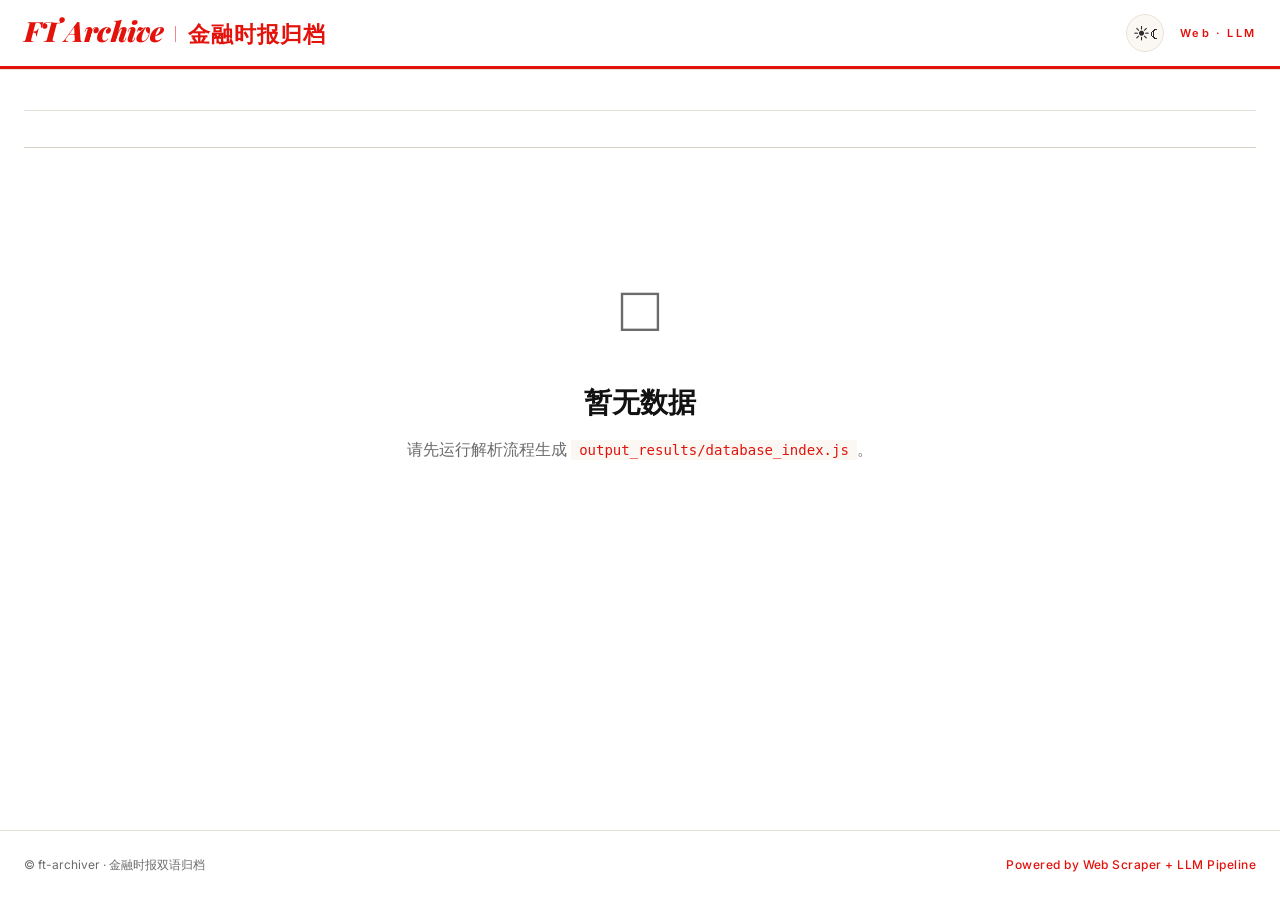
==== commit 4d6a8123: "Update archive frontend" ====
--- a/frontend/index.html
+++ b/frontend/index.html
@@ -3,21 +3,21 @@
 <head>
     <meta charset="UTF-8">
     <meta name="viewport" content="width=device-width, initial-scale=1.0">
-    <title>Paper Archive · 报刊双语资料库</title>
-    <meta name="description" content="基于 PDF 解析与 LLM 编译的私有报刊资料库">
+    <title>FT Archive · 金融时报双语归档</title>
+    <meta name="description" content="金融时报中英双语归档资料库">
 
     <link rel="preconnect" href="https://fonts.googleapis.com">
     <link rel="preconnect" href="https://fonts.gstatic.com" crossorigin>
     <link href="https://fonts.googleapis.com/css2?family=Playfair+Display:ital,wght@0,400;0,700;0,900;1,400&family=Source+Serif+4:ital,opsz,wght@0,8..60,400;0,8..60,600;1,8..60,400&family=Inter:wght@400;500;600;700&display=swap" rel="stylesheet">
-    <link rel="stylesheet" href="assets/style.css?v=20260806-ft-briefing-1">
+    <link rel="stylesheet" href="assets/style.css?v=20260822-compact-images-1">
 </head>
 <body>
     <header class="masthead">
         <div class="masthead-inner">
             <a href="#/" class="masthead-logo">
-                <span class="logo-en">Paper Archive</span>
+                <span class="logo-en">FT Archive</span>
                 <span class="logo-divider"></span>
-                <span class="logo-zh">资料库</span>
+                <span class="logo-zh">金融时报归档</span>
             </a>
             <div class="masthead-meta">
                 <span id="masthead-date"></span>
@@ -25,7 +25,7 @@
                     <span class="icon-sun">☀</span>
                     <span class="icon-moon">☾</span>
                 </button>
-                <span class="masthead-tag">PDF · OCR · LLM</span>
+                <span class="masthead-tag">Web · LLM</span>
             </div>
         </div>
         <div class="masthead-rule"></div>
@@ -103,15 +103,11 @@
             </aside>
 
             <section class="article-pane">
-                <section class="issue-overview" id="issue-overview" hidden></section>
-
-                <div id="article-reader">
-                    <div class="article-header" id="article-header">
-                        <span class="article-section" id="current-section"></span>
-                        <span class="article-category" id="current-category"></span>
-                        <h2 class="article-title-zh" id="current-title-zh"></h2>
-                        <h3 class="article-title-en" id="current-title-en"></h3>
-                    </div>
+                <div class="article-header" id="article-header">
+                    <span class="article-section" id="current-section"></span>
+                    <h2 class="article-title-zh" id="current-title-zh"></h2>
+                    <h3 class="article-title-en" id="current-title-en"></h3>
+                </div>
 
                 <div class="summary-block summary-pane">
                     <div class="pane-header">
@@ -130,11 +126,11 @@
                         <span class="bilingual-icon">¶</span>
                         <span class="bilingual-title">中英对照</span>
                         <div class="tts-group">
-                            <button class="tts-btn" id="tts-bilingual-zh" type="button" aria-label="朗读对照中文" title="朗读对照中文">
+                            <button class="tts-btn" id="tts-bilingual-zh" type="button" aria-label="朗读原文" title="朗读原文">
                                 <span class="tts-icon" aria-hidden="true">▶</span>
-                                <span class="tts-label">朗读中文</span>
+                                <span class="tts-label">朗读原文</span>
                             </button>
-                            <button class="tts-btn" id="tts-bilingual-en" type="button" aria-label="朗读对照英文" title="朗读对照英文">
+                            <button class="tts-btn cx-hide" id="tts-bilingual-en" type="button" aria-label="朗读对照英文" title="朗读对照英文">
                                 <span class="tts-icon" aria-hidden="true">▶</span>
                                 <span class="tts-label">朗读英文</span>
                             </button>
@@ -154,16 +150,15 @@
                     </button>
                 </nav>
 
-                    <button class="article-bottom-toc" id="article-bottom-toc" data-toc-trigger type="button"
-                            aria-label="查看本期目录" aria-expanded="false">
-                        <span class="article-bottom-toc-icon" aria-hidden="true">☰</span>
-                        <span class="article-bottom-toc-copy">
-                            <strong>查看本期目录</strong>
-                            <span id="article-bottom-toc-count">快速选择本期其他文章</span>
-                        </span>
-                        <span class="article-bottom-toc-arrow" aria-hidden="true">›</span>
-                    </button>
-                </div>
+                <button class="article-bottom-toc" id="article-bottom-toc" data-toc-trigger type="button"
+                        aria-label="查看本期目录" aria-expanded="false">
+                    <span class="article-bottom-toc-icon" aria-hidden="true">☰</span>
+                    <span class="article-bottom-toc-copy">
+                        <strong>查看本期目录</strong>
+                        <span id="article-bottom-toc-count">快速选择本期其他文章</span>
+                    </span>
+                    <span class="article-bottom-toc-arrow" aria-hidden="true">›</span>
+                </button>
             </section>
         </div>
     </main>
@@ -177,19 +172,10 @@
 
     <div class="toc-sheet" id="toc-sheet" hidden>
         <div class="toc-sheet-backdrop" id="toc-sheet-backdrop"></div>
-        <div class="toc-sheet-panel" role="dialog" aria-modal="true" aria-labelledby="toc-sheet-title">
+        <div class="toc-sheet-panel" role="dialog" aria-label="本期目录">
             <div class="toc-sheet-header">
-                <span class="toc-sheet-title" id="toc-sheet-title">本期目录</span>
+                <span class="toc-sheet-title">本期目录</span>
                 <button class="toc-sheet-close" id="toc-sheet-close" type="button" aria-label="关闭">×</button>
-            </div>
-            <div class="toc-sheet-search">
-                <span class="search-icon" aria-hidden="true">⌕</span>
-                <input type="search" id="toc-search" class="search-input"
-                       placeholder="搜索标题、摘要、正文" autocomplete="off">
-                <button class="search-clear" id="toc-search-clear" type="button" aria-label="清除" hidden>×</button>
-            </div>
-            <div class="section-nav-empty toc-sheet-empty" id="toc-search-empty" hidden>
-                <span>⌕</span> 无匹配文章
             </div>
             <div class="toc-sheet-body" id="toc-sheet-body"></div>
         </div>
@@ -233,15 +219,27 @@
     </div>
 
     <footer class="site-footer">
-        <span>© <span id="footer-year"></span> auto-paper-md-converter · 私有报刊资料库</span>
-        <span class="footer-tech">Powered by PDF Parser + LLM Pipeline</span>
+        <span>© <span id="footer-year"></span> ft-archiver · 金融时报双语归档</span>
+        <span class="footer-tech">Powered by Web Scraper + LLM Pipeline</span>
     </footer>
 
     <script src="https://cdn.jsdelivr.net/npm/marked@13.0.3/marked.min.js"></script>
     <script>
-        window.PAPER_FRONTEND_VERSION = '20260806-ft-briefing-1';
+        window.PAPER_DATABASE_ROOT = '../output_results/';
+        window.PAPER_FRONTEND_VERSION = '20260804-pipeline-tts-1';
+
+        const databaseIndexScript = document.createElement('script');
+        databaseIndexScript.src = `../output_results/database_index.js?v=${Date.now()}`;
+        databaseIndexScript.onload = () => {
+            const appScript = document.createElement('script');
+            appScript.src = `assets/app.js?v=${window.PAPER_FRONTEND_VERSION}`;
+            document.body.appendChild(appScript);
+        };
+        databaseIndexScript.onerror = () => {
+            document.getElementById('empty-state').hidden = false;
+            console.error('无法加载 output_results/database_index.js');
+        };
+        document.body.appendChild(databaseIndexScript);
     </script>
-    <script src="assets/data-config.js?v=20260806-ft-briefing-1"></script>
-    <script src="assets/bootstrap.js?v=20260806-ft-briefing-1"></script>
 </body>
 </html>
--- a/frontend/assets/style.css
+++ b/frontend/assets/style.css
@@ -213,7 +213,6 @@
     padding: 40px 24px;
     min-height: calc(100vh - 140px);
     display: none;
-    box-sizing: border-box;
 }
 
 .view.is-active {
@@ -440,33 +439,12 @@
 
 .cover-body { padding: 18px 20px 20px; }
 
-.cover-date-row {
-    display: flex;
-    align-items: center;
-    justify-content: space-between;
-    gap: 12px;
-    margin-bottom: 4px;
-}
-
 .cover-date {
-    min-width: 0;
     font-family: var(--font-display);
     font-weight: 700;
     font-size: 22px;
     color: var(--text);
-}
-
-.cover-weekend-label {
-    flex: none;
-    padding: 4px 7px 3px;
-    border: 1px solid var(--brand-red);
-    border-radius: var(--radius-sm);
-    color: var(--brand-red);
-    font-family: var(--font-ui);
-    font-size: 10px;
-    font-weight: 700;
-    line-height: 1;
-    letter-spacing: 0;
+    margin-bottom: 4px;
 }
 
 .cover-id {
@@ -547,6 +525,20 @@
     border-bottom: 1px solid var(--border-soft);
     background: var(--bg-soft);
 }
+.article-image-inline {
+    margin: 12px 0 28px;
+}
+.article-image-lead .article-image-grid {
+    grid-template-columns: repeat(auto-fill, minmax(180px, 240px));
+    justify-content: start;
+    gap: 12px;
+}
+.article-image-inline .article-image-grid {
+    grid-template-columns: minmax(0, 1fr);
+}
+.article-image-unlocated {
+    margin-top: 28px;
+}
 .article-image-analysis-title {
     margin-bottom: 12px;
     color: var(--brand-red);
@@ -570,6 +562,10 @@
     max-height: 280px;
     object-fit: contain;
     background: #f4f1eb;
+}
+.article-image-lead .article-image-item img {
+    height: 170px;
+    max-height: none;
 }
 .article-image-item figcaption {
     padding: 9px 11px 11px;
@@ -754,16 +750,7 @@
 .article-list { list-style: none; }
 .article-group { margin-bottom: 6px; }
 
-.article-group.is-active {
-    background: var(--brand-red-dim);
-}
-
 .article-group-header {
-    display: flex;
-    width: 100%;
-    align-items: baseline;
-    justify-content: space-between;
-    gap: 10px;
     font-family: var(--font-ui);
     font-size: 10px;
     font-weight: 700;
@@ -771,30 +758,6 @@
     text-transform: uppercase;
     letter-spacing: 0.18em;
     padding: 10px 18px 4px;
-    background: transparent;
-    text-align: left;
-    overflow-wrap: anywhere;
-}
-
-.article-group-header > span:first-child { min-width: 0; }
-.article-group-count {
-    flex: 0 0 auto;
-    color: var(--text-faint);
-    font-size: 10px;
-    letter-spacing: 0;
-}
-
-.article-group-header:hover,
-.article-group-header.is-active {
-    color: var(--brand-red);
-}
-
-.article-category-header {
-    cursor: default;
-}
-
-.article-category-header:not(.is-active):hover {
-    color: var(--text-muted);
 }
 
 .article-item {
@@ -870,121 +833,6 @@
     letter-spacing: 0.2em;
     margin-bottom: 10px;
 }
-
-.article-category {
-    display: inline-block;
-    margin-left: 8px;
-    color: var(--text-muted);
-    font-family: var(--font-ui);
-    font-size: 10px;
-}
-
-.issue-overview {
-    max-width: 920px;
-    margin: 0 auto;
-}
-
-.issue-overview-header {
-    padding-bottom: 22px;
-    border-bottom: 2px solid var(--text);
-}
-
-.issue-overview-kicker {
-    color: var(--brand-red);
-    font-family: var(--font-ui);
-    font-size: 10px;
-    font-weight: 700;
-    text-transform: uppercase;
-}
-
-.issue-overview-header h1 {
-    margin: 7px 0 4px;
-    color: var(--text);
-    font-family: var(--font-display);
-    font-size: 36px;
-    line-height: 1.15;
-}
-
-.issue-overview-header p { color: var(--text-muted); font-style: italic; }
-.frontpage-leads,
-.whats-news,
-.print-page-articles { padding: 24px 0; }
-.frontpage-leads h2,
-.whats-news-group h2,
-.print-page-articles h2 {
-    margin-bottom: 10px;
-    font-family: var(--font-display);
-    font-size: 19px;
-}
-.whats-news { border-top: 1px solid var(--hairline); }
-.whats-news-group + .whats-news-group { margin-top: 28px; }
-.whats-news-group h2 span { display: block; }
-.whats-news-group h2 small {
-    display: block;
-    margin-top: 2px;
-    color: var(--text-muted);
-    font-family: var(--font-ui);
-    font-size: 11px;
-    font-weight: 500;
-}
-.whats-news-group ul { list-style: none; }
-.whats-news-group li { border-top: 1px solid var(--hairline); }
-.whats-news-group li:last-child { border-bottom: 1px solid var(--hairline); }
-.whats-news-group button,
-.issue-overview-article {
-    display: flex;
-    width: 100%;
-    min-width: 0;
-    padding: 13px 4px;
-    align-items: baseline;
-    justify-content: space-between;
-    gap: 18px;
-    background: transparent;
-    color: var(--text);
-    text-align: left;
-}
-.whats-news-group button:not(:disabled):hover,
-.issue-overview-article:hover { color: var(--brand-red); }
-.whats-news-group button:disabled { color: var(--text-muted); cursor: not-allowed; }
-.whats-news-group button span { min-width: 0; line-height: 1.55; overflow-wrap: anywhere; }
-.whats-news-group .whats-news-copy {
-    display: flex;
-    width: 100%;
-    min-width: 0;
-    flex: 1 1 auto;
-    flex-direction: column;
-    gap: 2px;
-}
-.whats-news-copy strong {
-    overflow-wrap: anywhere;
-    font-family: var(--font-display);
-    font-size: 17px;
-    line-height: 1.4;
-}
-.whats-news-copy em {
-    overflow-wrap: anywhere;
-    color: var(--text-muted);
-    font-size: 12px;
-    line-height: 1.45;
-}
-.whats-news-group .whats-news-summary {
-    margin-top: 4px;
-    color: var(--text-muted);
-    font-size: 12px;
-    line-height: 1.5;
-}
-.whats-news-group .whats-news-summary.is-primary {
-    margin-top: 0;
-    color: inherit;
-    font-size: inherit;
-}
-.whats-news-group button small { flex: 0 0 auto; color: var(--brand-red); font-family: var(--font-ui); font-size: 11px; }
-.whats-news-group button:disabled small { color: var(--text-faint); }
-.issue-overview-articles { border-top: 1px solid var(--hairline); }
-.issue-overview-article { border-bottom: 1px solid var(--hairline); }
-.issue-overview-article strong { min-width: 0; font-family: var(--font-display); font-size: 17px; line-height: 1.4; overflow-wrap: anywhere; }
-.issue-overview-article span { min-width: 0; max-width: 42%; color: var(--text-muted); font-size: 12px; font-style: italic; overflow-wrap: anywhere; }
-.issue-overview-empty { padding: 24px 0; color: var(--text-muted); }
 
 .article-title-zh {
     font-family: var(--font-display);
@@ -1228,6 +1076,14 @@
 
 /* 容器:只装一对一对的段落,不再有 1fr 1fr 大列 */
 .bilingual-grid { }
+.cx-hide { display: none !important; }
+.bilingual-grid.is-source-only .bilingual-pair { display: block; }
+.bilingual-grid.is-source-only .bilingual-pair-zh {
+    border-left: none;
+    padding: 16px 22px;
+    font-size: 16px;
+    line-height: 1.9;
+}
 
 /* 每一对段:左 ZH、右 EN,平铺到页面 */
 .bilingual-pair {
@@ -1556,6 +1412,10 @@
     .publication-title { font-size: 30px; }
     .publication-meta { margin-left: auto; min-width: 0; }
     .article-image-grid { grid-template-columns: 1fr; }
+    .article-image-lead .article-image-grid {
+        grid-template-columns: repeat(2, minmax(0, 1fr));
+    }
+    .article-image-lead .article-image-item img { height: 140px; }
 
     .masthead-inner {
         padding: 12px 16px;
@@ -1635,14 +1495,6 @@
 
     .article-title-zh { font-size: 22px; }
     .article-title-en { font-size: 14px; }
-    .issue-overview-header h1 { font-size: 30px; }
-    .whats-news-group button,
-    .issue-overview-article {
-        align-items: flex-start;
-        flex-direction: column;
-        gap: 5px;
-    }
-    .issue-overview-article span { max-width: 100%; }
 
     .pane-body {
         padding: 18px 18px 28px;
@@ -1674,6 +1526,11 @@
         text-align: center;
         padding: 20px 16px;
     }
+}
+
+@media (max-width: 400px) {
+    .article-image-lead .article-image-grid { grid-template-columns: 1fr; }
+    .article-image-lead .article-image-item img { height: 190px; }
 }
 
 /* ============================================================
@@ -1904,9 +1761,6 @@
     transition: transform 0.3s cubic-bezier(0.16, 1, 0.3, 1);
     display: flex;
     flex-direction: column;
-    width: 100%;
-    max-width: 100vw;
-    overflow: hidden;
 }
 
 .toc-sheet.is-open .toc-sheet-panel {
@@ -1954,34 +1808,13 @@
     overflow-y: auto;
     padding: 12px 0 24px;
     -webkit-overflow-scrolling: touch;
-    min-width: 0;
-}
-
-.toc-sheet-search {
-    position: relative;
-    display: flex;
-    align-items: center;
-    flex: 0 0 auto;
-    margin: 12px 16px 4px;
-    min-width: 0;
-}
-
-.toc-sheet-empty {
-    flex: 0 0 auto;
-    padding: 24px 16px 12px;
-}
-
-.toc-sheet-search + .toc-sheet-empty:not([hidden]) + .toc-sheet-body {
-    display: none;
 }
 
 /* 弹层内的文章按钮 (复用 .article-item, 但缩小尺寸) */
 .toc-sheet-body .article-item {
-    width: calc(100% - 32px);
     margin: 4px 16px;
     border-radius: 8px;
     padding: 12px 16px;
-    box-sizing: border-box;
 }
 
 .toc-sheet-body .article-item.is-active {
@@ -1996,7 +1829,6 @@
         right: auto;
         transform: translateX(-50%) translateY(100%);
         width: 520px;
-        max-width: calc(100vw - 32px);
         border-radius: 16px;
         margin-bottom: 0;
     }
